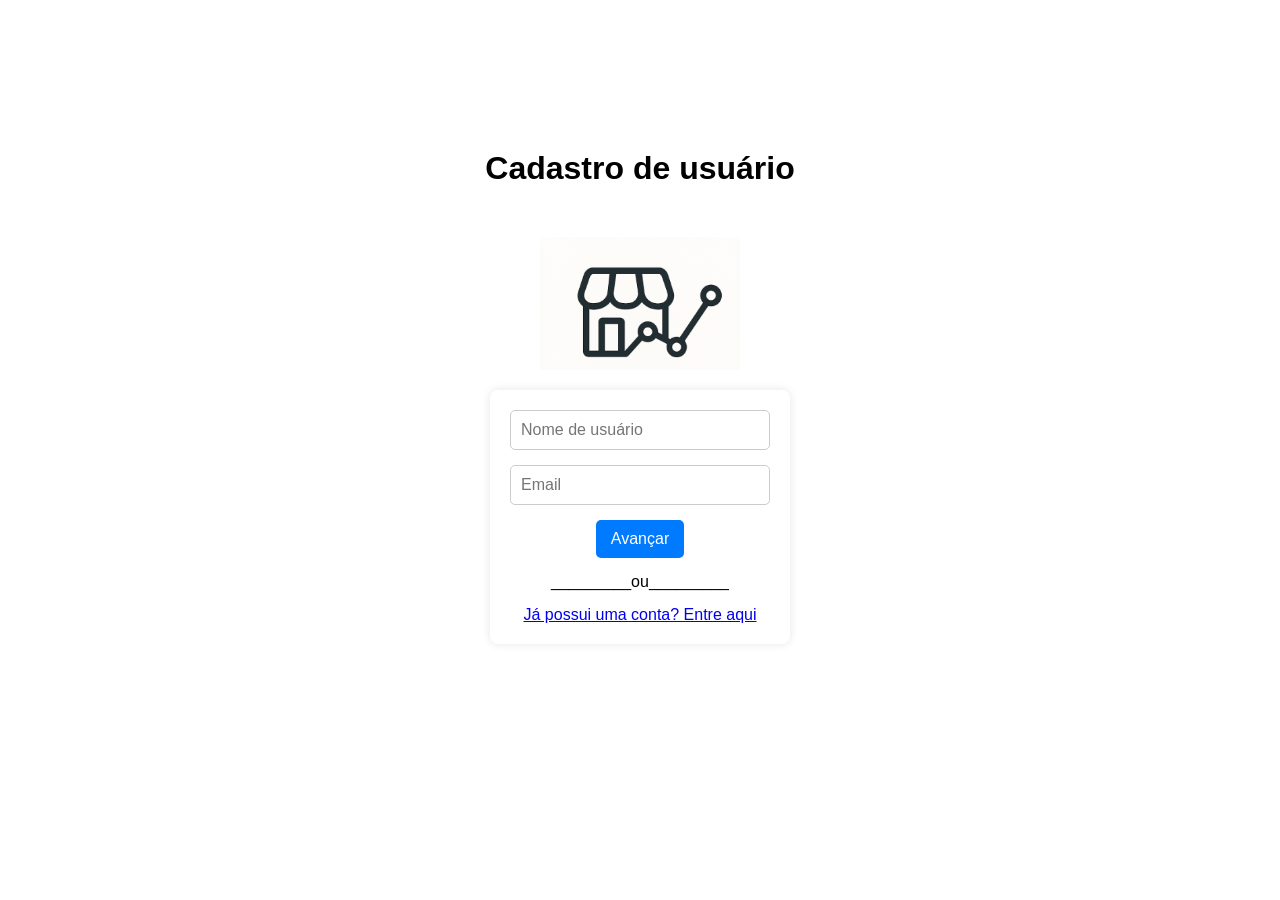
==== protocodigo 2.0/cadastro.html @ dbd1b7f0 "protocodigo 2.0 iniciado" ====
<!DOCTYPE html>
<html lang="en">
<head>
    <meta charset="UTF-8">
    <meta name="viewport" content="width=device-width, initial-scale=1.0">
    <title>Cadastro</title>
    <link rel="icon" href="logo.png" type="image/png">
    <link rel="stylesheet" href="index.css">
</head>
<body>
    <h1>Cadastro de usuário</h1>
    <img src="images/logo.png" alt="logo gerenciador de microempresas" width="200px">

    <div class="login-container" id="userInfo" style="opacity: 1;">
        <input id="username" type="text" placeholder="Nome de usuário">
        <input id="email" type="email" placeholder="Email">
        <button class="avanceBt">Avançar</button>
        <p>_________ou_________</p>
        <a href="login.html">Já possui uma conta? Entre aqui</a>
    </div>

    <div class="login-container" id="passwordSection" style="display:none; opacity: 0;">
        <input id="password" type="password" placeholder="Senha">
        <input id="confirmPassword" type="password" placeholder="Confirme a senha">
        <button class="avanceBt">avançar</button>
    </div>

    <div class="login-container" id="securityQuestionsSection" style="display:none; opacity: 0;">
        <h3>Cadastre duas perguntas para recuperação</h3>

        <select name="" id="">
            <option value="">Selecione</option>
            <option value="">Primeiro nome da mãe</option>
            <option value="">Qual é sua cidade natal</option>
            <option value="">Data de Nascimento</option>
        </select>
        <input type="text" placeholder="Resposta">

        <select name="" id="">
            <option value="">Selecione</option>
            <option value="">Primeiro nome do pai</option>
            <option value="">Qual é o nome do seu primeiro pet</option>
            <option value="">Qual é o nome do seu melhor amigo</option>

        </select>
        <input type="text" placeholder="Resposta">
        <button class="avanceBt">Finalizar</button>
    </div>

    <script src="scripts/User.js"></script>
    <script src="scripts/cadastro.js"></script>
</body>
</html>
---- protocodigo 2.0/index.css ----
*{
    margin: 0;
    padding: 0;
    box-sizing: border-box;
    font-family: Arial, sans-serif;
}
select, input{
    padding: 10px;
    border: 1px solid #ccc;
    border-radius: 5px;
    width: 100%;
    font-size: 16px;
}
button{
    padding: 10px 15px;
    border: none;
    border-radius: 5px;
    background-color: #007BFF;
    color: white;
    cursor: pointer;
    font-size: 16px;
}
button:hover{
    background-color: #0056b3;
}
body{
    height: 100vh;
    width:  100vw;
    display: flex;
    align-items: center;
    flex-direction: column;
}
h1{
    margin: 50px;
    margin-top: 150px;
}
.login-container{
    background-color: white;
    padding: 20px;
    border-radius: 8px;
    box-shadow: 0 0 10px rgba(0,0,0,0.1);
    width: 300px;
    display: flex;
    flex-direction: column;
    justify-content: center ;
    align-items: center;
    margin-top: 20px;
    gap: 15px;

    transition: opacity 0.3s ease;
}
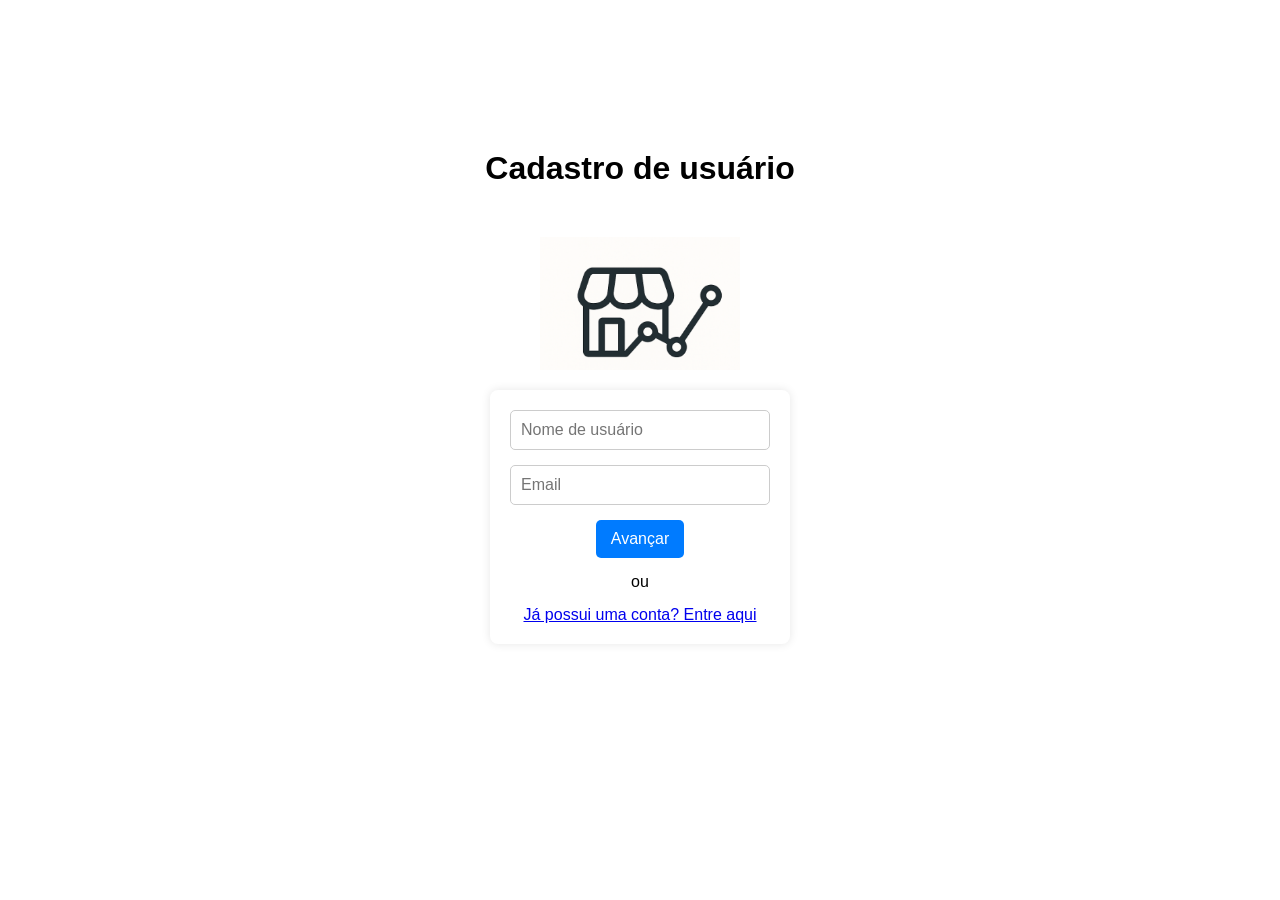
==== commit 60d4e154: "Add files via upload adicionei umas páginas ae" ====
--- a/protocodigo 2.0/cadastro.html
+++ b/protocodigo 2.0/cadastro.html
@@ -1,53 +1,53 @@
-<!DOCTYPE html>
-<html lang="en">
-<head>
-    <meta charset="UTF-8">
-    <meta name="viewport" content="width=device-width, initial-scale=1.0">
-    <title>Cadastro</title>
-    <link rel="icon" href="logo.png" type="image/png">
-    <link rel="stylesheet" href="index.css">
-</head>
-<body>
-    <h1>Cadastro de usuário</h1>
-    <img src="images/logo.png" alt="logo gerenciador de microempresas" width="200px">
-
-    <div class="login-container" id="userInfo" style="opacity: 1;">
-        <input id="username" type="text" placeholder="Nome de usuário">
-        <input id="email" type="email" placeholder="Email">
-        <button class="avanceBt">Avançar</button>
-        <p>_________ou_________</p>
-        <a href="login.html">Já possui uma conta? Entre aqui</a>
-    </div>
-
-    <div class="login-container" id="passwordSection" style="display:none; opacity: 0;">
-        <input id="password" type="password" placeholder="Senha">
-        <input id="confirmPassword" type="password" placeholder="Confirme a senha">
-        <button class="avanceBt">avançar</button>
-    </div>
-
-    <div class="login-container" id="securityQuestionsSection" style="display:none; opacity: 0;">
-        <h3>Cadastre duas perguntas para recuperação</h3>
-
-        <select name="" id="">
-            <option value="">Selecione</option>
-            <option value="">Primeiro nome da mãe</option>
-            <option value="">Qual é sua cidade natal</option>
-            <option value="">Data de Nascimento</option>
-        </select>
-        <input type="text" placeholder="Resposta">
-
-        <select name="" id="">
-            <option value="">Selecione</option>
-            <option value="">Primeiro nome do pai</option>
-            <option value="">Qual é o nome do seu primeiro pet</option>
-            <option value="">Qual é o nome do seu melhor amigo</option>
-
-        </select>
-        <input type="text" placeholder="Resposta">
-        <button class="avanceBt">Finalizar</button>
-    </div>
-
-    <script src="scripts/User.js"></script>
-    <script src="scripts/cadastro.js"></script>
-</body>
+<!DOCTYPE html>
+<html lang="en">
+<head>
+    <meta charset="UTF-8">
+    <meta name="viewport" content="width=device-width, initial-scale=1.0">
+    <title>Cadastro</title>
+    <link rel="icon" href="logo.png" type="image/png">
+    <link rel="stylesheet" href="index.css">
+</head>
+<body>
+    <h1>Cadastro de usuário</h1>
+    <img src="images/logo.png" alt="logo gerenciador de microempresas" width="200px">
+
+    <div class="login-container" id="userInfo" style="opacity: 1;">
+        <input id="username" type="text" placeholder="Nome de usuário">
+        <input id="email" type="email" placeholder="Email">
+        <button class="avanceBt">Avançar</button>
+        <p>ou</p>
+        <a href="login.html">Já possui uma conta? Entre aqui</a>
+    </div>
+
+    <div class="login-container" id="passwordSection" style="display:none; opacity: 0;">
+        <input id="password" type="password" placeholder="Senha">
+        <input id="confirmPassword" type="password" placeholder="Confirme a senha">
+        <button class="avanceBt">avançar</button>
+    </div>
+
+    <div class="login-container" id="securityQuestionsSection" style="display:none; opacity: 0;">
+        <h3>Cadastre duas perguntas para recuperação</h3>
+
+        <select name="" id="">
+            <option value="">Selecione</option>
+            <option value="">Primeiro nome da mãe</option>
+            <option value="">Qual é sua cidade natal</option>
+            <option value="">Data de Nascimento</option>
+        </select>
+        <input type="text" placeholder="Resposta">
+
+        <select name="" id="">
+            <option value="">Selecione</option>
+            <option value="">Primeiro nome do pai</option>
+            <option value="">Qual é o nome do seu primeiro pet</option>
+            <option value="">Qual é o nome do seu melhor amigo</option>
+
+        </select>
+        <input type="text" placeholder="Resposta">
+        <button class="avanceBt" onclick="window.location.href='login.html'">Finalizar</button>
+    </div>
+
+    <script src="scripts/User.js"></script>
+    <script src="scripts/cadastro.js"></script>
+</body>
 </html>
--- a/protocodigo 2.0/index.css
+++ b/protocodigo 2.0/index.css
@@ -1,51 +1,51 @@
-*{
-    margin: 0;
-    padding: 0;
-    box-sizing: border-box;
-    font-family: Arial, sans-serif;
-}
-select, input{
-    padding: 10px;
-    border: 1px solid #ccc;
-    border-radius: 5px;
-    width: 100%;
-    font-size: 16px;
-}
-button{
-    padding: 10px 15px;
-    border: none;
-    border-radius: 5px;
-    background-color: #007BFF;
-    color: white;
-    cursor: pointer;
-    font-size: 16px;
-}
-button:hover{
-    background-color: #0056b3;
-}
-body{
-    height: 100vh;
-    width:  100vw;
-    display: flex;
-    align-items: center;
-    flex-direction: column;
-}
-h1{
-    margin: 50px;
-    margin-top: 150px;
-}
-.login-container{
-    background-color: white;
-    padding: 20px;
-    border-radius: 8px;
-    box-shadow: 0 0 10px rgba(0,0,0,0.1);
-    width: 300px;
-    display: flex;
-    flex-direction: column;
-    justify-content: center ;
-    align-items: center;
-    margin-top: 20px;
-    gap: 15px;
-
-    transition: opacity 0.3s ease;
+*{
+    margin: 0;
+    padding: 0;
+    box-sizing: border-box;
+    font-family: Arial, sans-serif;
+}
+select, input{
+    padding: 10px;
+    border: 1px solid #ccc;
+    border-radius: 5px;
+    width: 100%;
+    font-size: 16px;
+}
+button{
+    padding: 10px 15px;
+    border: none;
+    border-radius: 5px;
+    background-color: #007BFF;
+    color: white;
+    cursor: pointer;
+    font-size: 16px;
+}
+button:hover{
+    background-color: #0056b3;
+}
+body{
+    height: 100vh;
+    width:  100vw;
+    display: flex;
+    align-items: center;
+    flex-direction: column;
+}
+h1{
+    margin: 50px;
+    margin-top: 150px;
+}
+.login-container{
+    background-color: white;
+    padding: 20px;
+    border-radius: 8px;
+    box-shadow: 0 0 10px rgba(0,0,0,0.1);
+    width: 300px;
+    display: flex;
+    flex-direction: column;
+    justify-content: center ;
+    align-items: center;
+    margin-top: 20px;
+    gap: 15px;
+
+    transition: opacity 0.3s ease;
 }
